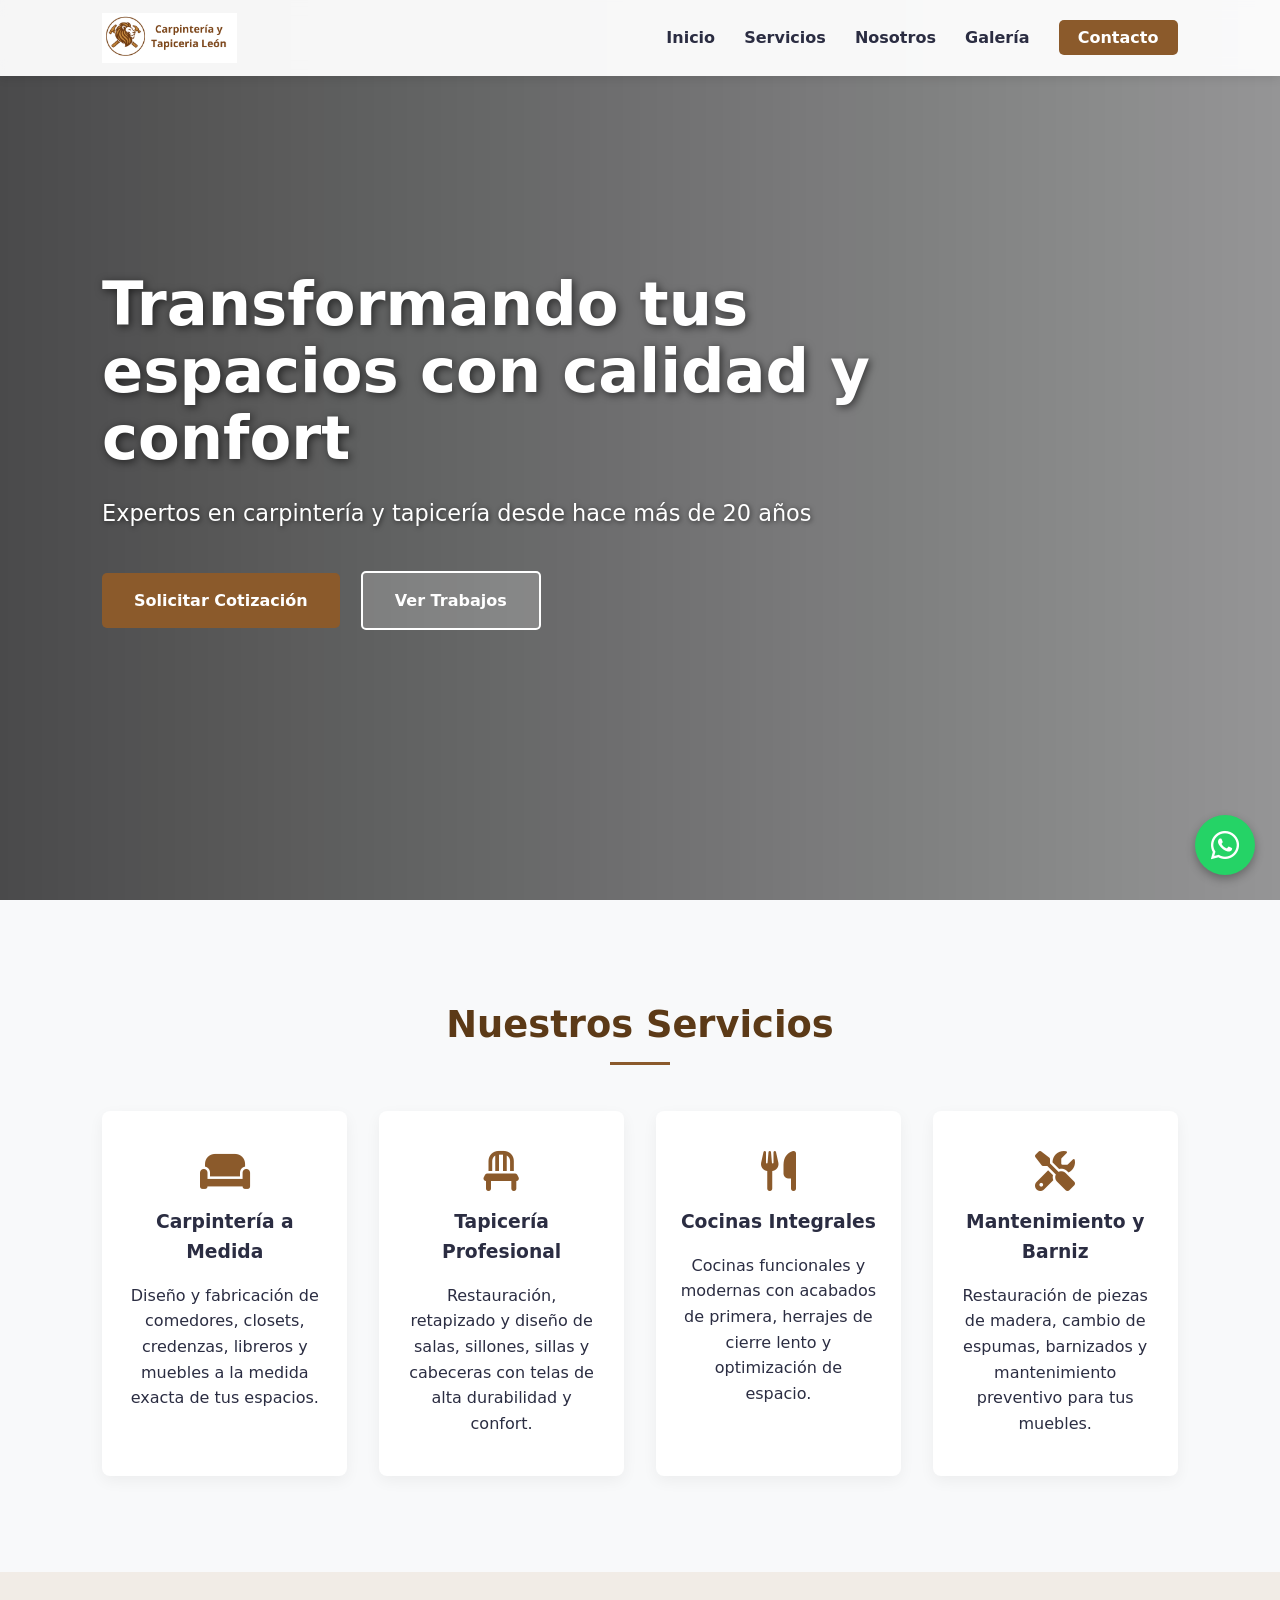
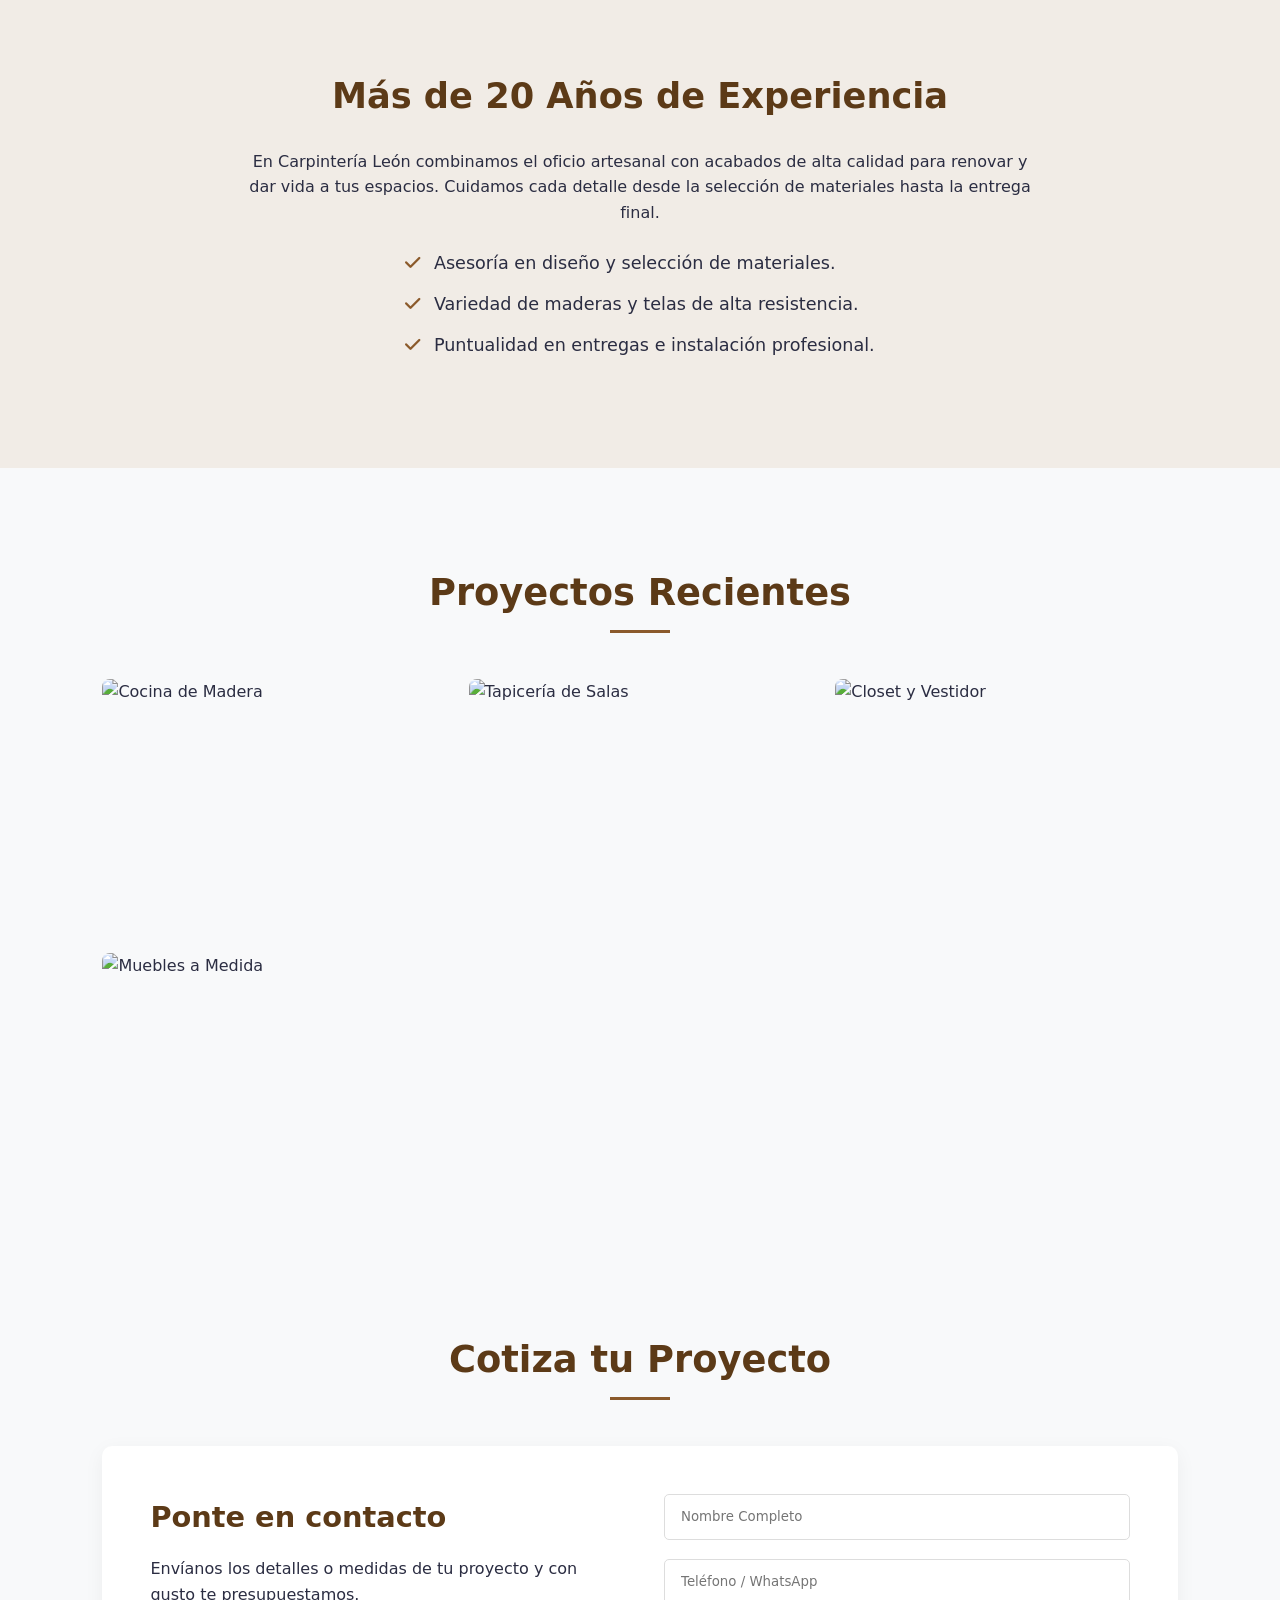
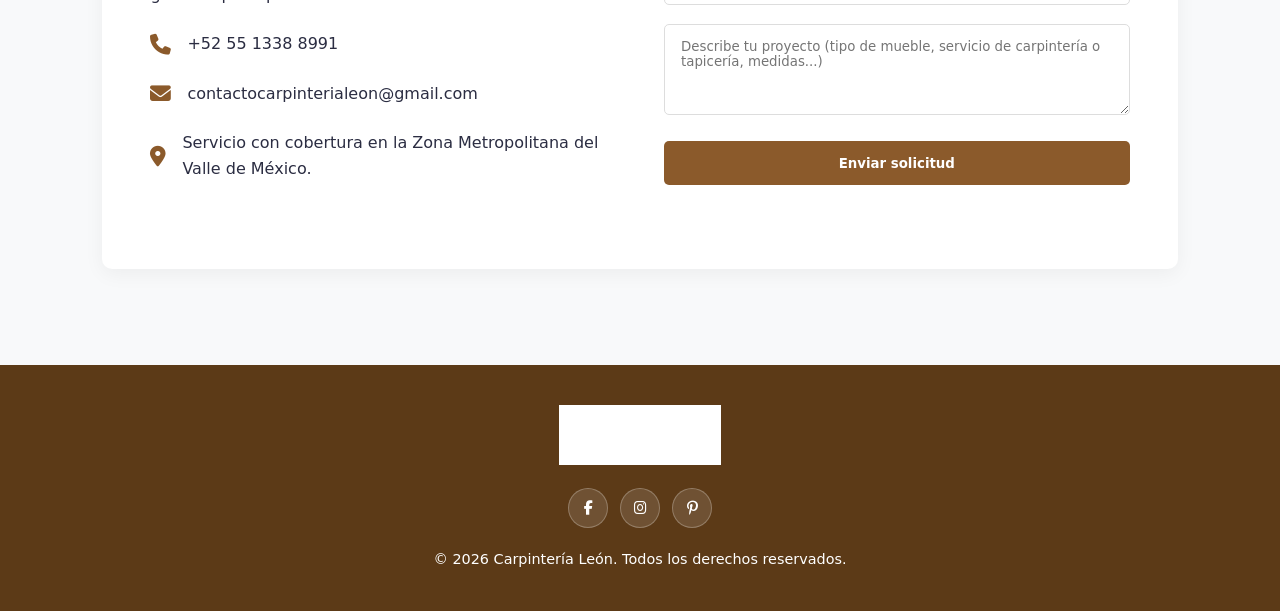
==== index.html @ 25781312 "Primer commit" ====
<!DOCTYPE html>
<html lang="es">
<head>
    <meta charset="UTF-8">
    <meta name="viewport" content="width=device-width, initial-scale=1.0">
    <title>Carpintería León | Carpintería y Tapicería</title>
    <link rel="stylesheet" href="style.css">
    <!-- Iconos FontAwesome -->
    <link rel="stylesheet" href="https://cdnjs.cloudflare.com/ajax/libs/font-awesome/6.4.0/css/all.min.css">
    <script async src="https://www.googletagmanager.com/gtag/js?id=G-38Z6NBM83Y"></script>
    <script>
        window.dataLayer = window.dataLayer || [];
        function gtag() { dataLayer.push(arguments); }
        gtag('js', new Date());
        gtag('config', 'G-38Z6NBM83Y');
    </script>
</head>
<body>

    <!-- Navegación -->
    <header class="header">
        <a href="#inicio" class="logo">
            <img src="Carpinteria León_Logo.png" alt="Carpintería León Logo" class="logo-img">
        </a>
        <nav class="nav" id="nav-menu">
            <a href="#inicio">Inicio</a>
            <a href="#servicios">Servicios</a>
            <a href="#nosotros">Nosotros</a>
            <a href="Galeria.html">Galería</a>
            <a href="Contacto.html" class="btn-nav">Contacto</a>
        </nav>
        <div class="menu-toggle" id="mobile-menu">
            <i class="fas fa-bars"></i>
        </div>
    </header>

    <!-- Sección Hero / Inicio con Parallax -->
    <section id="inicio" class="hero">
        <div class="hero-bg" id="hero-bg"></div>
        <div class="hero-overlay"></div>
        <div class="hero-content" id="hero-content">
            <h1>Transformando tus espacios con calidad y confort</h1>
            <p class="hero-subtitle">Expertos en carpintería y tapicería desde hace más de 20 años</p>
            <div class="hero-buttons">
                <a href="#contacto" class="btn btn-primary">Solicitar Cotización</a>
                <a href="#galeria" class="btn btn-secondary">Ver Trabajos</a>
            </div>
        </div>
    </section>

    <!-- Servicios -->
    <section id="servicios" class="services">
        <h2 class="section-title">Nuestros Servicios</h2>
        <div class="services-grid">
            <div class="service-card">
                <i class="fas fa-couch"></i>
                <h3>Carpintería a Medida</h3>
                <p>Diseño y fabricación de comedores, closets, credenzas, libreros y muebles a la medida exacta de tus espacios.</p>
            </div>
            <div class="service-card">
                <i class="fas fa-chair"></i>
                <h3>Tapicería Profesional</h3>
                <p>Restauración, retapizado y diseño de salas, sillones, sillas y cabeceras con telas de alta durabilidad y confort.</p>
            </div>
            <div class="service-card">
                <i class="fas fa-utensils"></i>
                <h3>Cocinas Integrales</h3>
                <p>Cocinas funcionales y modernas con acabados de primera, herrajes de cierre lento y optimización de espacio.</p>
            </div>
            <div class="service-card">
                <i class="fas fa-tools"></i>
                <h3>Mantenimiento y Barniz</h3>
                <p>Restauración de piezas de madera, cambio de espumas, barnizados y mantenimiento preventivo para tus muebles.</p>
            </div>
        </div>
    </section>

    <!-- Nosotros -->
    <section id="nosotros" class="about">
        <div class="about-text">
            <h2>Más de 20 Años de Experiencia</h2>
            <p>En Carpintería León combinamos el oficio artesanal con acabados de alta calidad para renovar y dar vida a tus espacios. Cuidamos cada detalle desde la selección de materiales hasta la entrega final.</p>
            <ul class="about-list">
                <li><i class="fas fa-check"></i> Asesoría en diseño y selección de materiales.</li>
                <li><i class="fas fa-check"></i> Variedad de maderas y telas de alta resistencia.</li>
                <li><i class="fas fa-check"></i> Puntualidad en entregas e instalación profesional.</li>
            </ul>
        </div>
    </section>

    <!-- Galería -->
    <section id="galeria" class="gallery">
        <h2 class="section-title">Proyectos Recientes</h2>
        <div class="gallery-grid">
            <div class="gallery-item">
                <img src="https://images.unsplash.com/photo-1556911220-e15b29be8c8f?auto=format&fit=crop&w=600&q=80" alt="Cocina de Madera">
                <div class="overlay"><h3>Cocinas Integrales</h3></div>
            </div>
            <div class="gallery-item">
                <img src="https://images.unsplash.com/photo-1555041469-a586c61ea9bc?auto=format&fit=crop&w=600&q=80" alt="Tapicería de Salas">
                <div class="overlay"><h3>Tapicería y Salas</h3></div>
            </div>
            <div class="gallery-item">
                <img src="https://images.unsplash.com/photo-1618221195710-dd6b41faaea6?auto=format&fit=crop&w=600&q=80" alt="Closet y Vestidor">
                <div class="overlay"><h3>Closets y Vestidores</h3></div>
            </div>
            <div class="gallery-item">
                <img src="https://images.unsplash.com/photo-1538688525198-9b88f6f53126?auto=format&fit=crop&w=600&q=80" alt="Muebles a Medida">
                <div class="overlay"><h3>Muebles Especiales</h3></div>
            </div>
        </div>
    </section>

    <!-- Contacto -->
    <section id="contacto" class="contact">
        <h2 class="section-title">Cotiza tu Proyecto</h2>
        <div class="contact-container">
            <div class="contact-info">
                <h3>Ponte en contacto</h3>
                <p>Envíanos los detalles o medidas de tu proyecto y con gusto te presupuestamos.</p>
                <div class="info-item">
                    <i class="fas fa-phone"></i>
                    <span>+52 55 1338 8991</span>
                </div>
                <div class="info-item">
                    <i class="fas fa-envelope"></i>
                    <span>contactocarpinterialeon@gmail.com</span>
                </div>
                <div class="info-item">
                    <i class="fas fa-map-marker-alt"></i>
                    <span>Servicio con cobertura en la Zona Metropolitana del Valle de México.</span>
                </div>
            </div>

            <form class="contact-form" id="form-cotizacion">
                <div class="input-group">
                    <input type="text" id="nombre" placeholder="Nombre Completo" required>
                </div>
                <div class="input-group">
                    <input type="tel" id="telefono" placeholder="Teléfono / WhatsApp" required>
                </div>
                <div class="input-group">
                    <textarea id="mensaje" rows="4" placeholder="Describe tu proyecto (tipo de mueble, servicio de carpintería o tapicería, medidas...)" required></textarea>
                </div>
                <button type="submit" id="btn-submit" class="btn btn-primary btn-block">Enviar solicitud</button>
                <p id="form-status" class="form-status" role="status" aria-live="polite"></p>
            </form>
        </div>
    </section>

    <!-- Footer -->
    <footer class="footer">
        <div class="footer-logo">
            <img src="Carpinteria León_Logo.png" alt="Carpintería León" class="footer-logo-img">
        </div>
        <div class="social-links" aria-label="Redes sociales">
            <a href="https://www.facebook.com/" target="_blank" rel="noopener" aria-label="Facebook" title="Facebook">
                <i class="fab fa-facebook-f"></i>
            </a>
            <a href="https://www.instagram.com/" target="_blank" rel="noopener" aria-label="Instagram" title="Instagram">
                <i class="fab fa-instagram"></i>
            </a>
            <a href="https://www.pinterest.com/" target="_blank" rel="noopener" aria-label="Pinterest" title="Pinterest">
                <i class="fab fa-pinterest-p"></i>
            </a>
        </div>
        <p>&copy; 2026 Carpintería León. Todos los derechos reservados.</p>
    </footer>

    <!-- Botón Flotante de WhatsApp -->
    <a href="https://wa.me/52551338 8991" class="whatsapp-btn" target="_blank" rel="noopener">
        <i class="fab fa-whatsapp"></i>
    </a>

    <!-- Cargar Script como Módulo JavaScript para Firebase -->
    <script type="module" src="script.js"></script>
</body>
</html>
---- style.css ----
/* Variables Globales */
:root {
    --primary-color: #8B5A2B;
    --primary-dark: #5C3A17;
    --accent-color: #D4A373;
    --bg-white: #FFFFFF;
    --text-dark: #2B2D42;
    --text-light: #6C757D;
    --transition: all 0.3s ease;
}

/* Reset Global */
* {
    margin: 0;
    padding: 0;
    box-sizing: border-box;
    font-family: 'Segoe UI', system-ui, -apple-system, sans-serif;
}

html {
    scroll-behavior: smooth;
}

body {
    color: var(--text-dark);
    background-color: #F8F9FA;
    line-height: 1.6;
    overflow-x: hidden;
}

/* Header */
.header {
    position: fixed;
    top: 0;
    width: 100%;
    background-color: rgba(255, 255, 255, 0.95);
    backdrop-filter: blur(8px);
    display: flex;
    justify-content: space-between;
    align-items: center;
    padding: 0.8rem 8%;
    box-shadow: 0 2px 10px rgba(0,0,0,0.1);
    z-index: 1000;
}

.logo-img {
    height: 50px;
    width: auto;
    object-fit: contain;
    display: block;
}

.nav a {
    margin-left: 1.5rem;
    text-decoration: none;
    color: var(--text-dark);
    font-weight: 600;
    transition: var(--transition);
}

.nav a:hover {
    color: var(--primary-color);
}

.nav .btn-nav {
    background-color: var(--primary-color);
    color: white;
    padding: 0.5rem 1.2rem;
    border-radius: 5px;
}

.nav .btn-nav:hover {
    background-color: var(--primary-dark);
}

.menu-toggle {
    display: none;
    font-size: 1.5rem;
    cursor: pointer;
    color: var(--primary-dark);
}

/* Botones */
.btn {
    display: inline-block;
    padding: 0.9rem 2rem;
    border-radius: 5px;
    text-decoration: none;
    font-weight: 700;
    cursor: pointer;
    border: none;
    transition: var(--transition);
}

.btn-primary {
    background-color: var(--primary-color);
    color: white;
}

.btn-primary:hover {
    background-color: var(--primary-dark);
}

.btn-secondary {
    background-color: rgba(255,255,255,0.2);
    color: white;
    border: 2px solid white;
    margin-left: 1rem;
}

.btn-secondary:hover {
    background-color: white;
    color: var(--text-dark);
}

.btn-block {
    width: 100%;
}

.form-status {
    min-height: 1.5rem;
    margin-top: 0.75rem;
    color: var(--text-light);
    text-align: center;
    font-size: 0.9rem;
}

.form-status-success {
    color: #2e7d32;
}

.form-status-error {
    color: #c62828;
}

/* Hero con Parallax */
.hero {
    position: relative;
    height: 100vh;
    display: flex;
    align-items: center;
    justify-content: flex-start;
    padding: 0 8%;
    overflow: hidden;
    color: white;
}

.hero-bg {
    position: absolute;
    top: -10%;
    left: 0;
    width: 100%;
    height: 120%;
    background: url('https://images.unsplash.com/photo-1504148455328-c376907d081c?auto=format&fit=crop&w=1500&q=80') center/cover no-repeat;
    z-index: 1;
    will-change: transform;
}

.hero-overlay {
    position: absolute;
    inset: 0;
    background: linear-gradient(90deg, rgba(0,0,0,0.7) 0%, rgba(0,0,0,0.4) 100%);
    z-index: 2;
}

.hero-content {
    position: relative;
    z-index: 3;
    max-width: 800px;
    will-change: transform, opacity;
}

.hero-content h1 {
    font-size: 3.8rem;
    font-weight: 800;
    line-height: 1.1;
    margin-bottom: 1.5rem;
    text-shadow: 2px 2px 8px rgba(0,0,0,0.6);
}

.hero-subtitle {
    font-size: 1.4rem;
    font-weight: 400;
    margin-bottom: 2.5rem;
    text-shadow: 1px 1px 5px rgba(0,0,0,0.6);
}

/* Secciones Generales */
section {
    position: relative;
    z-index: 5;
    padding: 6rem 8%;
    background: #F8F9FA;
}

.section-title {
    text-align: center;
    font-size: 2.3rem;
    color: var(--primary-dark);
    margin-bottom: 3.5rem;
    position: relative;
}

.section-title::after {
    content: '';
    width: 60px;
    height: 3px;
    background-color: var(--primary-color);
    position: absolute;
    bottom: -10px;
    left: 50%;
    transform: translateX(-50%);
}

/* Tarjetas de Servicios */
.services-grid {
    display: grid;
    grid-template-columns: repeat(auto-fit, minmax(240px, 1fr));
    gap: 2rem;
}

.service-card {
    background: white;
    padding: 2.5rem 1.5rem;
    border-radius: 8px;
    text-align: center;
    box-shadow: 0 5px 15px rgba(0,0,0,0.05);
    transition: var(--transition);
}

.service-card:hover {
    transform: translateY(-8px);
}

.service-card i {
    font-size: 2.5rem;
    color: var(--primary-color);
    margin-bottom: 1rem;
}

.service-card h3 {
    margin-bottom: 1rem;
}

/* Nosotros */
.about {
    background-color: #F1ECE6;
    display: flex;
    justify-content: center;
}

.about-text {
    max-width: 800px;
    text-align: center;
}

.about-text h2 {
    color: var(--primary-dark);
    margin-bottom: 1.5rem;
    font-size: 2.2rem;
}

.about-list {
    list-style: none;
    margin-top: 1.5rem;
    display: inline-block;
    text-align: left;
}

.about-list li {
    margin-bottom: 0.8rem;
    font-weight: 500;
    font-size: 1.1rem;
}

.about-list i {
    color: var(--primary-color);
    margin-right: 0.5rem;
}

/* Galería */
.gallery-grid {
    display: grid;
    grid-template-columns: repeat(auto-fit, minmax(280px, 1fr));
    gap: 1.5rem;
}

.gallery-item {
    position: relative;
    border-radius: 8px;
    overflow: hidden;
    height: 250px;
}

.gallery-item img {
    width: 100%;
    height: 100%;
    object-fit: cover;
    transition: var(--transition);
}

.gallery-item:hover img {
    transform: scale(1.08);
}

.overlay {
    position: absolute;
    inset: 0;
    background: rgba(92, 58, 23, 0.7);
    display: flex;
    align-items: center;
    justify-content: center;
    opacity: 0;
    transition: var(--transition);
    color: white;
}

.gallery-item:hover .overlay {
    opacity: 1;
}

/* Contacto */
.contact {
    padding-top: 2rem;
}

.contact-container {
    display: grid;
    grid-template-columns: repeat(auto-fit, minmax(300px, 1fr));
    gap: 3rem;
    background: white;
    padding: 3rem;
    border-radius: 10px;
    box-shadow: 0 5px 20px rgba(0,0,0,0.05);
}

.contact-info h3 {
    font-size: 1.8rem;
    color: var(--primary-dark);
    margin-bottom: 1rem;
}

.info-item {
    display: flex;
    align-items: center;
    margin-top: 1.5rem;
}

.info-item i {
    font-size: 1.3rem;
    color: var(--primary-color);
    margin-right: 1rem;
}

.contact-form .input-group {
    margin-bottom: 1.2rem;
}

.contact-form input, 
.contact-form textarea {
    width: 100%;
    padding: 0.9rem 1rem;
    border: 1px solid #DDD;
    border-radius: 5px;
    outline: none;
}

.contact-form input:focus, 
.contact-form textarea:focus {
    border-color: var(--primary-color);
}

/* Footer y WhatsApp */
.footer {
    text-align: center;
    padding: 2.5rem 1.5rem;
    background-color: var(--primary-dark);
    color: white;
    font-size: 0.9rem;
    position: relative;
    z-index: 5;
}

.footer-logo-img {
    height: 60px;
    width: auto;
    margin-bottom: 1rem;
    filter: brightness(0) invert(1);
}

.footer .social-links {
    display: flex;
    justify-content: center;
    gap: 0.75rem;
    margin: 0 auto 1.25rem;
}

.footer .social-links a {
    align-items: center;
    background-color: rgba(255, 255, 255, 0.12);
    border: 1px solid rgba(255, 255, 255, 0.25);
    border-radius: 50%;
    color: white;
    display: flex;
    height: 40px;
    justify-content: center;
    text-decoration: none;
    transition: var(--transition);
    width: 40px;
}

.footer .social-links a:hover {
    background-color: var(--accent-color);
    color: var(--primary-dark);
    transform: translateY(-3px);
}

.whatsapp-btn {
    position: fixed;
    bottom: 25px;
    right: 25px;
    background-color: #25D366;
    color: white;
    width: 60px;
    height: 60px;
    border-radius: 50%;
    display: flex;
    align-items: center;
    justify-content: center;
    font-size: 2rem;
    box-shadow: 0 4px 10px rgba(0,0,0,0.3);
    z-index: 1000;
    text-decoration: none;
    transition: var(--transition);
}

.whatsapp-btn:hover {
    transform: scale(1.1);
}

/* Adaptación a Móviles */
@media (max-width: 768px) {
    .menu-toggle {
        display: block;
    }
    
    .nav {
        position: absolute;
        top: 100%;
        left: 0;
        width: 100%;
        background-color: white;
        flex-direction: column;
        display: none;
        padding: 1rem 0;
        box-shadow: 0 5px 10px rgba(0,0,0,0.1);
    }

    .nav.active {
        display: flex;
    }

    .nav a {
        margin: 0.8rem 0;
        text-align: center;
    }

    .hero-content h1 {
        font-size: 2.4rem;
    }

    .hero-subtitle {
        font-size: 1.1rem;
    }

    .btn-secondary {
        margin-left: 0;
        margin-top: 1rem;
    }
}
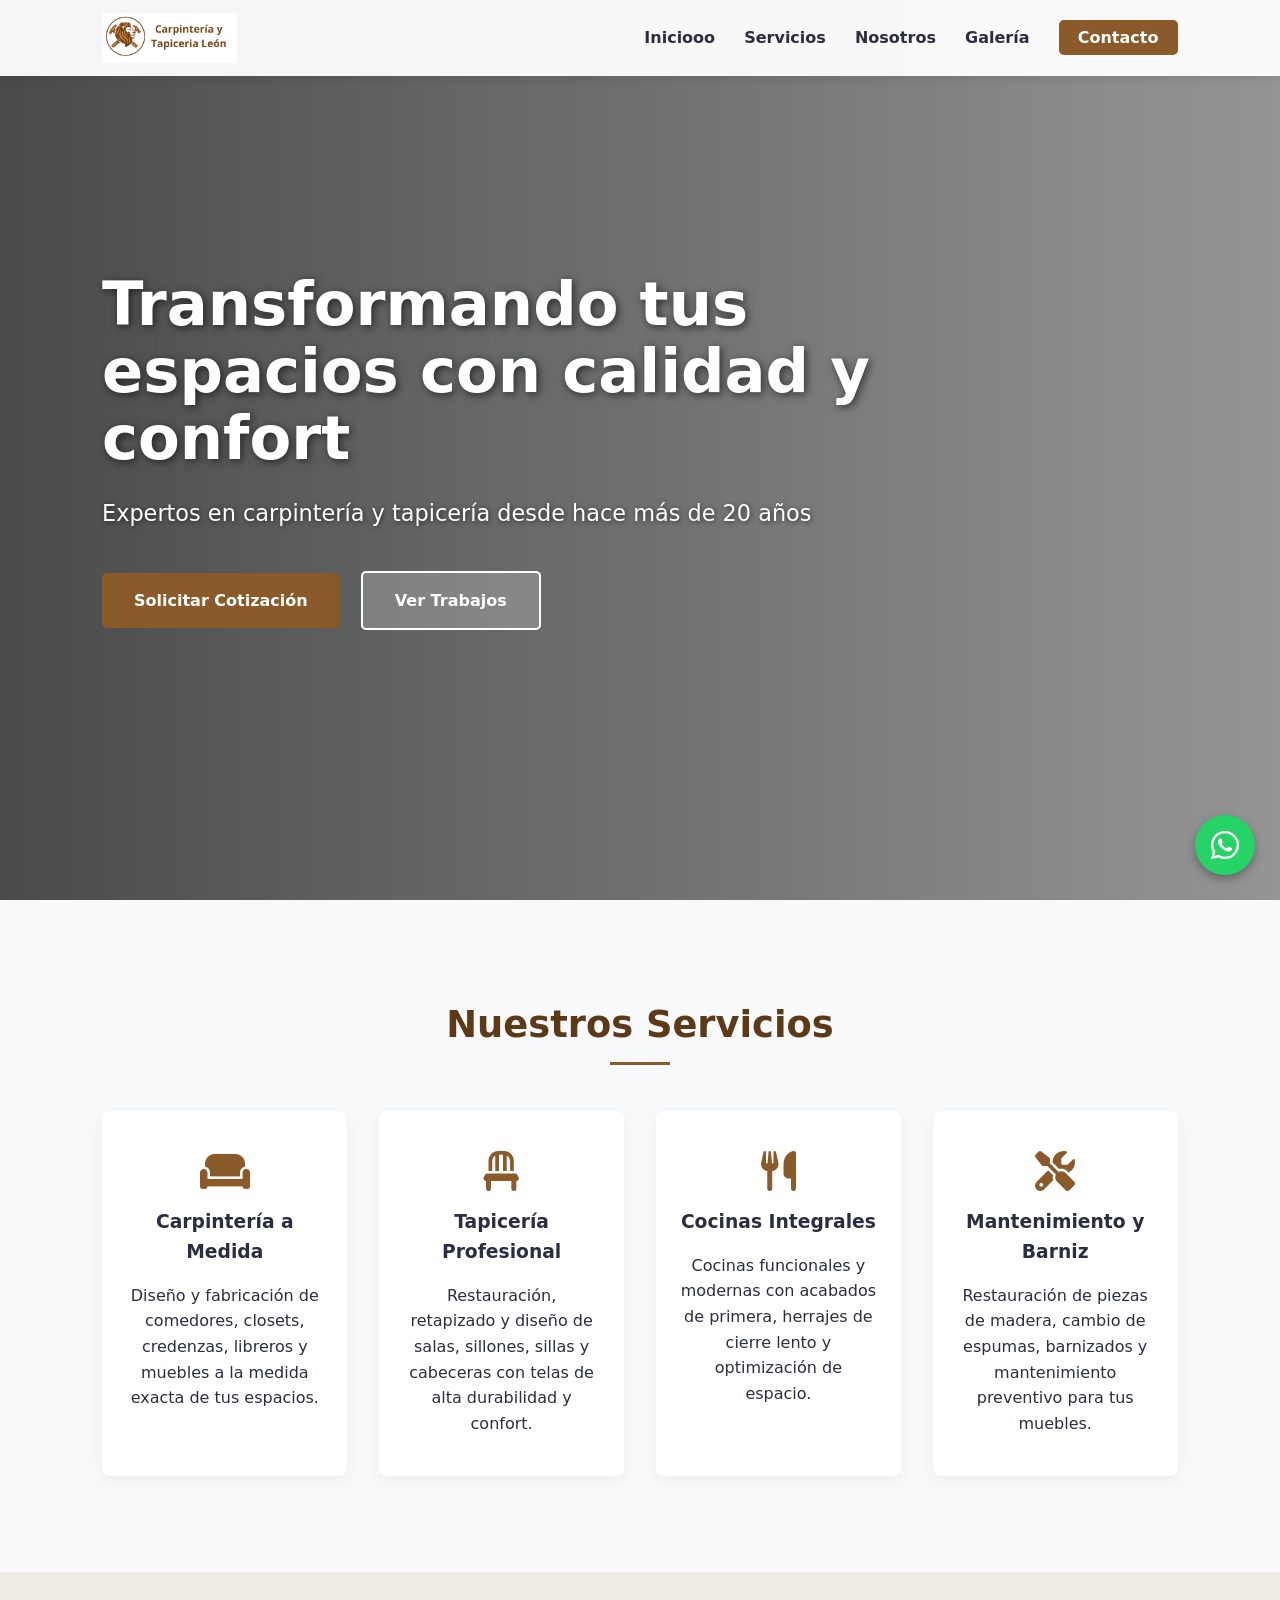
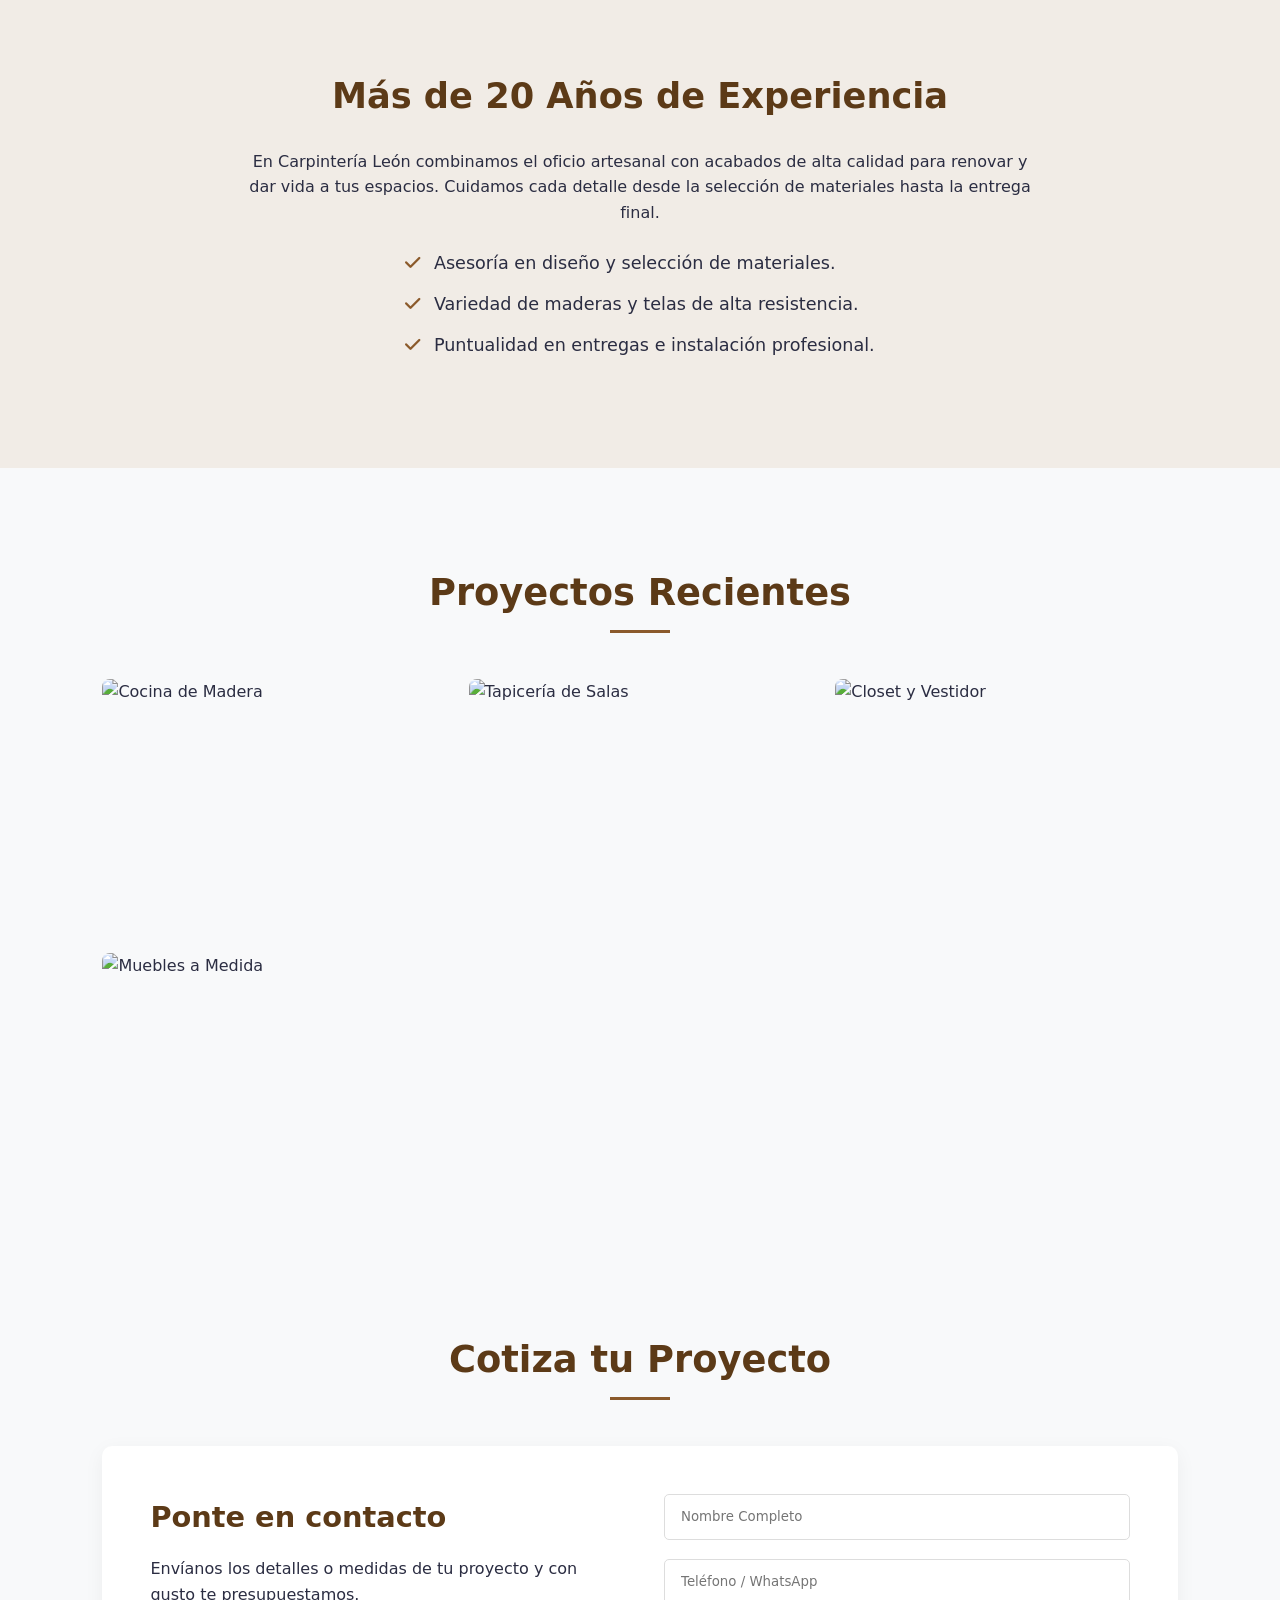
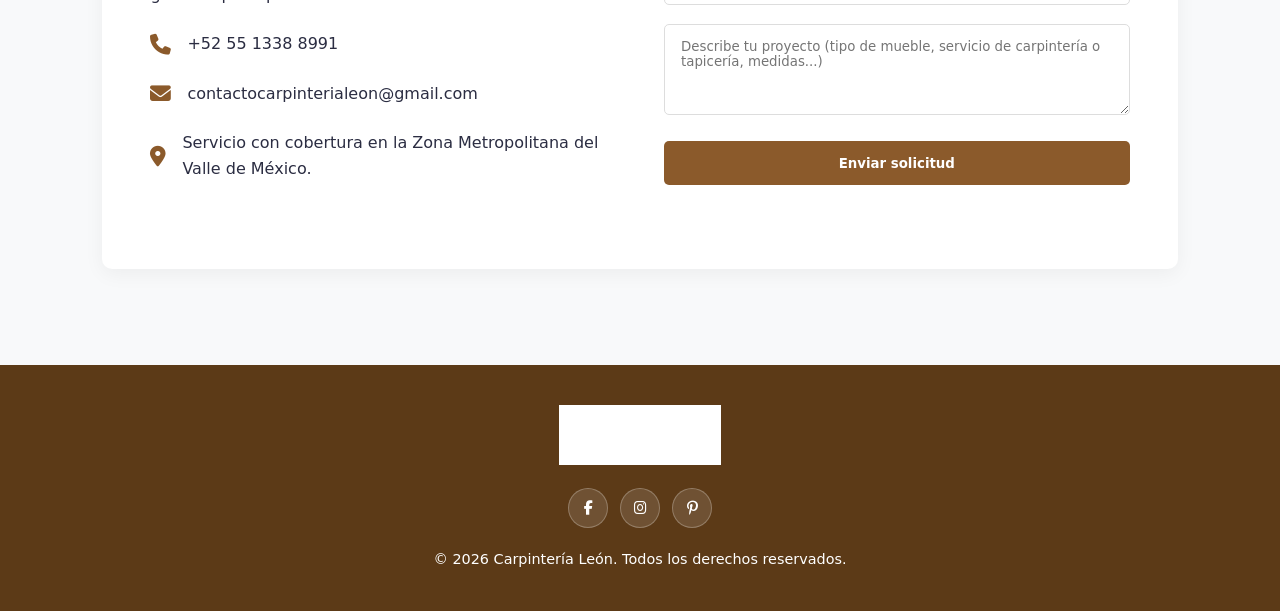
==== commit 1dbb9e92: "Prueba" ====
--- a/index.html
+++ b/index.html
@@ -23,7 +23,7 @@
             <img src="Carpinteria León_Logo.png" alt="Carpintería León Logo" class="logo-img">
         </a>
         <nav class="nav" id="nav-menu">
-            <a href="#inicio">Inicio</a>
+            <a href="#inicio">Iniciooo</a>
             <a href="#servicios">Servicios</a>
             <a href="#nosotros">Nosotros</a>
             <a href="Galeria.html">Galería</a>
